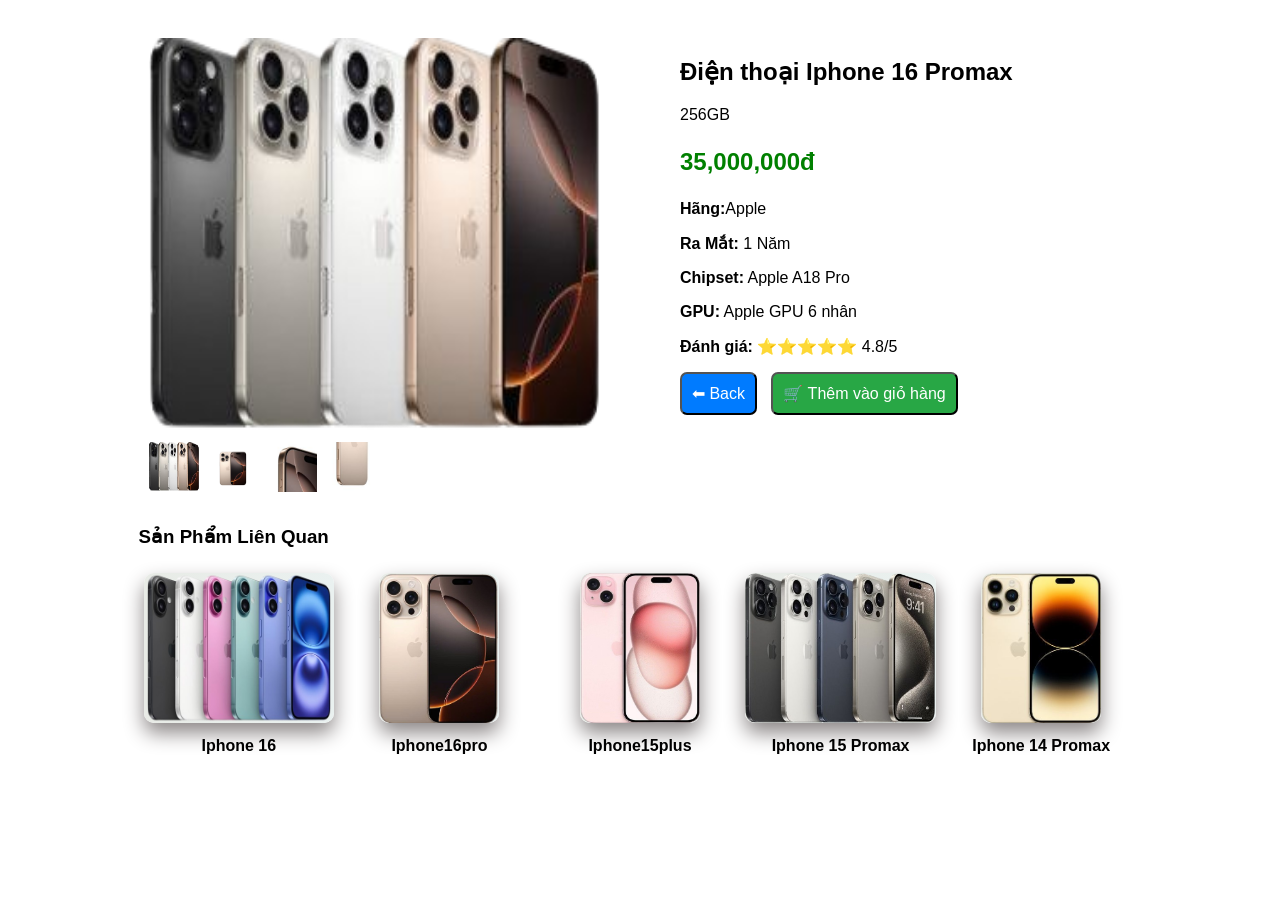
==== html/chitietsanpham-2.html @ 11533be8 "first commit" ====
<!DOCTYPE html>
<html lang="vi">
  <head>
    <meta charset="UTF-8" />
    <meta name="viewport" content="width=device-width, initial-scale=1.0" />
    <title>Chi Tiết Sản Phẩm</title>
    <link rel="stylesheet" href="../CSS/chitietsanpham.css" />
    <link rel="stylesheet" href="https://cdnjs.cloudflare.com/ajax/libs/animate.css/4.1.1/animate.min.css"/>
  </head>
  <body class="animate__animated animate__fadeIn animate__slow" >
    <div >
      <div class="quangcao1"><img  src="..\imgs\anh-trang-chu\quangcao.png" />
      </div>
      <div class="quangcao2"><img  src="..\imgs\anh-trang-chu\quangcao2.png"/>
      </div>
    </div>
    <div class="container">
      <div class="main">
        <div class="mainleft">
          <img
            class="image-big"
            src="../imgs/anh-trang-chu/iPhone-16ProMax-khong-nen.png"
            alt="Ảnh lớn"
            id="mainImage"
          />

          <div class="img-small">
            <img
              class="thumbnail"
              src="../imgs/anh-trang-chu/iPhone-16ProMax-khong-nen.png"
              alt="Red"
              onclick="changeImage(this)"
            />
            <img
              class="thumbnail"
              src="..\imgs\anh-chi-tiet-san-pham\iphone-16prm-1-removebg-preview.png"
              alt="Green"
              onclick="changeImage(this)"
            />
            <img
              class="thumbnail"
              src="../imgs\anh-chi-tiet-san-pham\ip16prm-2.jpg"
              alt="Blue"
              onclick="changeImage(this)"
            />
            <img
              class="thumbnail"
              src="../imgs\anh-chi-tiet-san-pham\iphone16prm-3.jpg"
              alt="Blue"
              onclick="changeImage(this)"
            />
          </div>
        </div>

        <div class="main-right">
          <h2>Điện thoại Iphone 16 Promax</h2>
          <p>256GB </p>
          <p class="price">35,000,000đ</p>
          <p><strong>Hãng:</strong>Apple</p>
          <p><strong>Ra Mắt:</strong> 1 Năm</p>
          <p><strong>Chipset:</strong> Apple A18 Pro</p>
          <p><strong>GPU:</strong> Apple GPU 6 nhân</p>
          <p><strong>Đánh giá:</strong> ⭐⭐⭐⭐⭐ 4.8/5</p>
          <div class="buttons">
            <a href="index.html"><button class="back-btn">⬅ Back</button></a>
            <button class="cart-btn">🛒 Thêm vào giỏ hàng</button>
          </div>
        </div>
      </div>

      <h3 class="related-products">Sản Phẩm Liên Quan</h3>
      <div class="main related-products main-bottom">
        <div class="col-3">
          <img
            src="../imgs/anh-trang-chu/iphone16-removebg-preview.png"
            alt="iphone 16"
          />
          <b>Iphone 16</b>
        </div>
        <div class="col-3">
          <img
          style="width: 120px;"
            src="../imgs\anh-chi-tiet-san-pham\iphone-16-pro.png"
            alt="Casper Wall Mount 2.0 HP"
          />
          <b>Iphone16pro</b>
        </div>
        <div class="col-3">
          <img style="width: 120px;"
            src="../imgs\anh-chi-tiet-san-pham\IPhone-15Plus.png"
            alt="iphone-15-plus"
          />
          <b>Iphone15plus</b>
        </div>
        <div class="col-3">
          <img
            src="../imgs\anh-chi-tiet-san-pham\iPhone15-Promax.png"
            alt="ip 15 promax"
          />
          <b>Iphone 15 Promax</b>
        </div>
        <div class="col-3">
          <img style="width: 120px;"
            src="../imgs\anh-chi-tiet-san-pham\ip14promax.png"
            alt="ip 14 promax"
          />
          <b>Iphone 14 Promax</b>
        </div>
      </div>
    </div>
  </body>
  <script>
    function changeImage(smallImg) {
      let mainImg = document.getElementById("mainImage");
      mainImg.style.opacity = "0"; // Hiệu ứng mờ trước khi đổi ảnh
      setTimeout(() => {
        mainImg.src = smallImg.src.replace("/100/", "/600/"); // Thay đổi ảnh lớn
        mainImg.style.opacity = "1"; // Hiện ảnh mới
      }, 200);
    }
  </script>
</html>
---- CSS/chitietsanpham.css ----
body {
  font-family: Arial, sans-serif;
  padding: 0;
  display: flex;
}
#website{
  width: 1400px;
  margin: auto;
  display: flex;
  position: relative;
}
@media screen and (max-width: 1500px) {
  .quangcao1,
  .quangcao2 {
    display: none;
  }

  .main1 {
    margin-left: 0;
    margin-right: 0;
  }
}
.quangcao1 {
  position: sticky;
  left: 20px;
  top: 90px;
  z-index: 1000;
  transition: all 1s;
}
.quangcao2 {
  right: 20px;
  top: 90px;
  position: sticky;
  z-index: 1000;
  transition: all 1s;
}
.quangcao1 > img {
  width: 155px;
  border-radius: 10px;
}
.quangcao2 > img {
  width: 155px;
  border-radius: 10px;
}
img {
  transition: all 0.5s;
}
img:hover {
  transform: scale(1.05);
  transition: all 1s;
}
.container {
  max-width: 1100px;
  margin: 0px auto;
  padding: 20px;
}
.main {
  display: flex;
}
.mainleft,
.main-right {
  width: 50%;
  padding: 10px;
}
.main-right {
  margin-left: 60px;
}
.image-big {
  width: 100%;
  height: 400px;
}
.img-small img {
  width: 50px;
  height: 50px;
  margin-right: 5px;
  cursor: pointer; /* chuyển con chuột thành ngón tay giúp ng dùngdùng hiểu có bấm được k*/
}
.price {
  color: green;
  font-size: 24px;
  font-weight: bold;
}
.buttons button {
  padding: 10px;
  margin-right: 10px;
  cursor: pointer;
  border-radius: 7px;
  font-size: 16px;
}
.back-btn {
  background-color: #007bff;
  color: white;
}
.cart-btn {
  background-color: #28a745;
  color: white;
}
.related-products {
  margin-top: 20px;
}
.related-products .col-3 {
  width: 24%;
  padding: 5px;
  text-align: center;
}
.related-products img {
  width: 100%;
  height: 200px;
}
.main-bottom {
  display: flex;
}
.col-3 {
  width: 25%;
}
.col-3 b {
  display: block;
  margin-top: 10px;
}
.col-3 img {
  height: 150px;
  background: linear-gradient(to right, #e8ebe6, rgb(234, 241, 240)) no-repeat;
  background-size: cover;
  box-shadow: 0px 10px 20px #8d8888;
  border-radius: 10px;
  transition: all 0.5s;
}
@media (max-width: 768px) {
  .mainleft,
  .main-right {
    width: 100%;
  }
  .related-products .col-3 {
    width: 48%;
  }
}
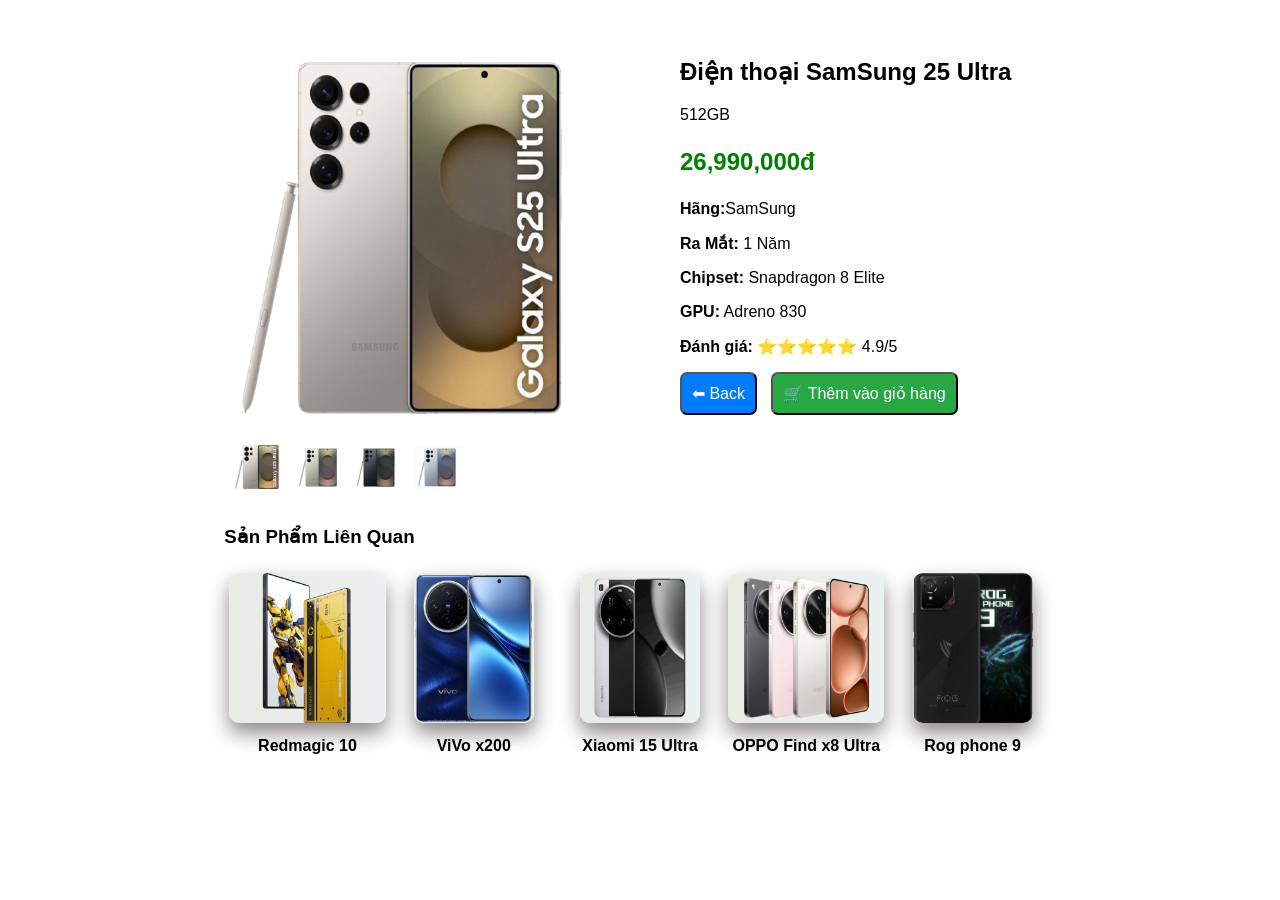
==== commit d0c05a9b: "chỉnh sửa class" ====
--- a/html/chitietsanpham-2.html
+++ b/html/chitietsanpham-2.html
@@ -5,108 +5,120 @@
     <meta name="viewport" content="width=device-width, initial-scale=1.0" />
     <title>Chi Tiết Sản Phẩm</title>
     <link rel="stylesheet" href="../CSS/chitietsanpham.css" />
-    <link rel="stylesheet" href="https://cdnjs.cloudflare.com/ajax/libs/animate.css/4.1.1/animate.min.css"/>
+    <link
+      rel="stylesheet"
+      href="https://cdnjs.cloudflare.com/ajax/libs/animate.css/4.1.1/animate.min.css"
+    />
   </head>
-  <body class="animate__animated animate__fadeIn animate__slow" >
-    <div >
-      <div class="quangcao1"><img  src="..\imgs\anh-trang-chu\quangcao.png" />
+  <body class="animate__animated animate__fadeIn animate__slow">
+    <div id="website">
+      <div>
+        <div class="quangcao1">
+          <img src="..\imgs\anh-trang-chu\quangcao.png" />
+        </div>
+        
       </div>
-      <div class="quangcao2"><img  src="..\imgs\anh-trang-chu\quangcao2.png"/>
-      </div>
-    </div>
-    <div class="container">
-      <div class="main">
-        <div class="mainleft">
-          <img
-            class="image-big"
-            src="../imgs/anh-trang-chu/iPhone-16ProMax-khong-nen.png"
-            alt="Ảnh lớn"
-            id="mainImage"
-          />
-
-          <div class="img-small">
+      <div class="container">
+        <div class="main">
+          <div class="mainleft">
             <img
-              class="thumbnail"
-              src="../imgs/anh-trang-chu/iPhone-16ProMax-khong-nen.png"
-              alt="Red"
-              onclick="changeImage(this)"
+              class="image-big"
+              src="../imgs\anh-trang-chu\Samsung-s25ultra-khong-nen.png"
+              alt="Ảnh lớn"
+              id="mainImage"
             />
-            <img
-              class="thumbnail"
-              src="..\imgs\anh-chi-tiet-san-pham\iphone-16prm-1-removebg-preview.png"
-              alt="Green"
-              onclick="changeImage(this)"
-            />
-            <img
-              class="thumbnail"
-              src="../imgs\anh-chi-tiet-san-pham\ip16prm-2.jpg"
-              alt="Blue"
-              onclick="changeImage(this)"
-            />
-            <img
-              class="thumbnail"
-              src="../imgs\anh-chi-tiet-san-pham\iphone16prm-3.jpg"
-              alt="Blue"
-              onclick="changeImage(this)"
-            />
+  
+            <div class="img-small">
+              <img
+                class="thumbnail"
+                src="../imgs\anh-trang-chu\Samsung-s25ultra-khong-nen.png"
+                alt="ảnh nhỏ"
+                onclick="changeImage(this)"
+              />
+              <img
+                class="thumbnail"
+                src="..\imgs\anh-chi-tiet-san-pham\samsung-galaxy-s25-ultra1.jpg"
+                alt="ảnh nhỏ"
+                onclick="changeImage(this)"
+              />
+              <img
+                class="thumbnail"
+                src="../imgs\anh-chi-tiet-san-pham\samsung-galaxy-s25-ultra2.jpg"
+                alt="ảnh nhỏ"
+                onclick="changeImage(this)"
+              />
+              <img
+                class="thumbnail"
+                src="../imgs\anh-chi-tiet-san-pham\samsung-galaxy-s25-ultra3.jpg"
+                alt="ảnh nhỏ"
+                onclick="changeImage(this)"
+              />
+            </div>
+          </div>
+  
+          <div class="main-right">
+            <h2>Điện thoại SamSung 25 Ultra</h2>
+            <p>512GB</p>
+            <p class="price">26,990,000đ</p>
+            <p><strong>Hãng:</strong>SamSung</p>
+            <p><strong>Ra Mắt:</strong> 1 Năm</p>
+            <p><strong>Chipset:</strong> Snapdragon 8 Elite</p>
+            <p><strong>GPU:</strong> Adreno 830</p>
+            <p><strong>Đánh giá:</strong> ⭐⭐⭐⭐⭐ 4.9/5</p>
+            <div class="buttons">
+              <button onclick="history.back()" class="back-btn">⬅ Back</button>
+              <button class="cart-btn">🛒 Thêm vào giỏ hàng</button>
+            </div>
           </div>
         </div>
-
-        <div class="main-right">
-          <h2>Điện thoại Iphone 16 Promax</h2>
-          <p>256GB </p>
-          <p class="price">35,000,000đ</p>
-          <p><strong>Hãng:</strong>Apple</p>
-          <p><strong>Ra Mắt:</strong> 1 Năm</p>
-          <p><strong>Chipset:</strong> Apple A18 Pro</p>
-          <p><strong>GPU:</strong> Apple GPU 6 nhân</p>
-          <p><strong>Đánh giá:</strong> ⭐⭐⭐⭐⭐ 4.8/5</p>
-          <div class="buttons">
-            <a href="index.html"><button class="back-btn">⬅ Back</button></a>
-            <button class="cart-btn">🛒 Thêm vào giỏ hàng</button>
+  
+        <h3 class="related-products">Sản Phẩm Liên Quan</h3>
+        <div class="main related-products main-bottom">
+          <div class="col-3">
+            <img
+              src="../imgs\anh-trang-chu\RedMagic-9-Pro-Plus-removebg-preview.png"
+              alt="redmagic 10"
+            />
+            <b>Redmagic 10</b>
+          </div>
+          <div class="col-3">
+            <img
+              style="width: 120px"
+              src="../imgs\anh-trang-chu\Vivo-X200-removebg-preview.png"
+              alt="vivox200"
+            />
+            <b>ViVo x200</b>
+          </div>
+          <div class="col-3">
+            <img
+              style="width: 120px"
+              src="../imgs\anh-trang-chu\Xiaomi-15-Ultra-removebg-preview.png"
+              alt="xiaomi 15"
+            />
+            <b>Xiaomi 15 Ultra</b>
+          </div>
+          <div class="col-3">
+            <img
+              src="../imgs\anh-trang-chu\Oppo-Find-x8ultra-removebg-preview.png"
+              alt="oppo find x8"
+            />
+            <b>OPPO Find x8 Ultra</b>
+          </div>
+          <div class="col-3">
+            <img
+              style="width: 120px"
+              src="../imgs\anh-trang-chu\Asus-rog9.jpg"
+              alt="rog 9"
+            />
+            <b>Rog phone 9</b>
+          </div>
+        </div> 
+      </div>
+        <div>
+          <div class="quangcao2">
+            <img src="..\imgs\anh-trang-chu\quangcao2.png" />
           </div>
         </div>
-      </div>
-
-      <h3 class="related-products">Sản Phẩm Liên Quan</h3>
-      <div class="main related-products main-bottom">
-        <div class="col-3">
-          <img
-            src="../imgs/anh-trang-chu/iphone16-removebg-preview.png"
-            alt="iphone 16"
-          />
-          <b>Iphone 16</b>
-        </div>
-        <div class="col-3">
-          <img
-          style="width: 120px;"
-            src="../imgs\anh-chi-tiet-san-pham\iphone-16-pro.png"
-            alt="Casper Wall Mount 2.0 HP"
-          />
-          <b>Iphone16pro</b>
-        </div>
-        <div class="col-3">
-          <img style="width: 120px;"
-            src="../imgs\anh-chi-tiet-san-pham\IPhone-15Plus.png"
-            alt="iphone-15-plus"
-          />
-          <b>Iphone15plus</b>
-        </div>
-        <div class="col-3">
-          <img
-            src="../imgs\anh-chi-tiet-san-pham\iPhone15-Promax.png"
-            alt="ip 15 promax"
-          />
-          <b>Iphone 15 Promax</b>
-        </div>
-        <div class="col-3">
-          <img style="width: 120px;"
-            src="../imgs\anh-chi-tiet-san-pham\ip14promax.png"
-            alt="ip 14 promax"
-          />
-          <b>Iphone 14 Promax</b>
-        </div>
-      </div>
     </div>
   </body>
   <script>
